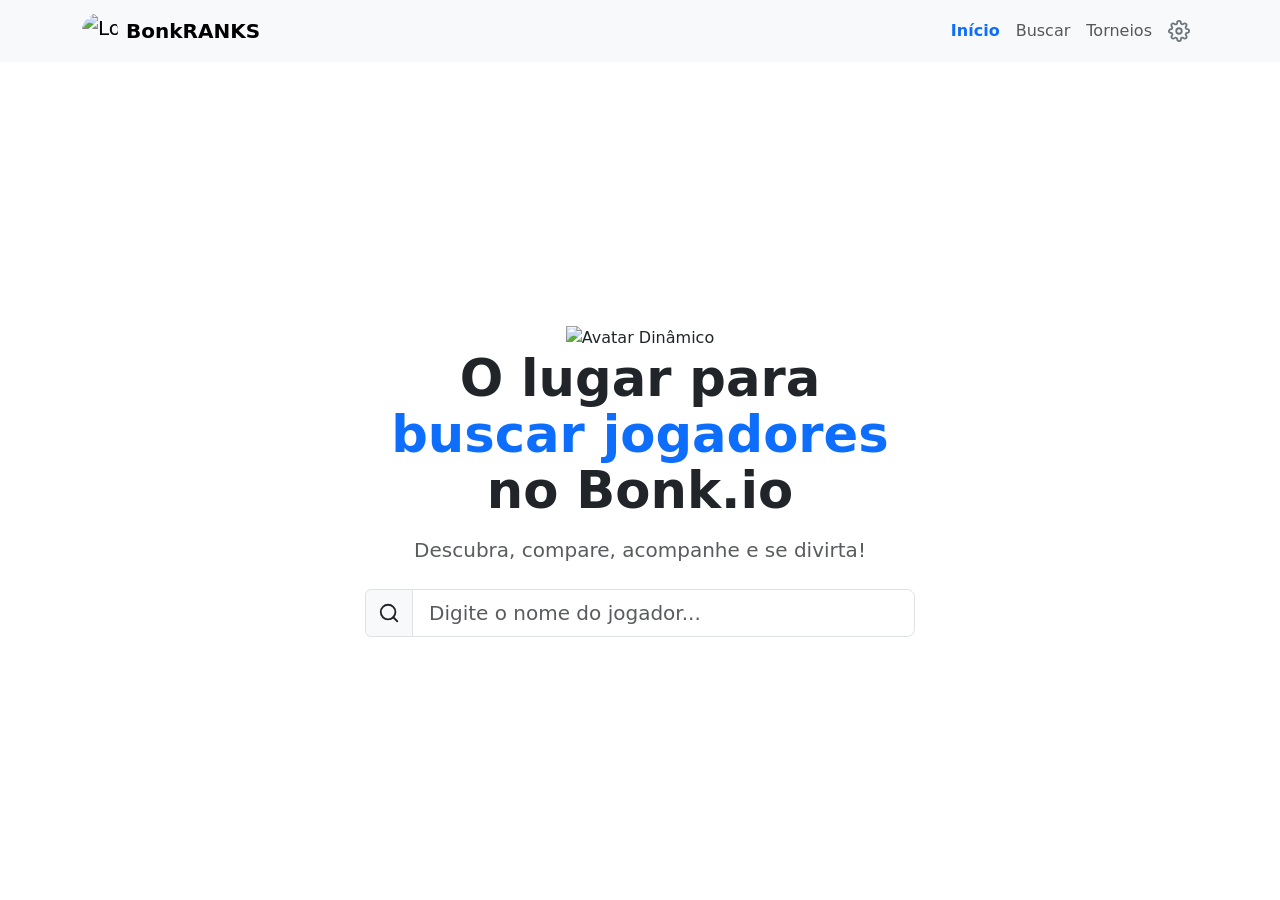
==== index.html @ 0608d568 "feat: modular global top bar with hamburger, icons and settings offcanvas" ====
<!DOCTYPE html>
<html lang="pt-BR">

<head>
  <meta charset="UTF-8">
  <meta name="viewport" content="width=device-width, initial-scale=1.0">
  <title>BonkRANKS</title>
  <link href="https://cdn.jsdelivr.net/npm/bootstrap@5.3.3/dist/css/bootstrap.min.css" rel="stylesheet">
  <link rel="stylesheet" href="./features/pages/index-page/index.css">
  <link rel="stylesheet" href="./features/shared/topbar/topbar.css">
  <link rel="icon" type="image/x-icon" href="https://res.cloudinary.com/dmmunstfz/image/upload/q_auto/f_auto/v1776456354/BonkRankLogo_tbhxaw.png">
</head>

<body>

  <header class="navbar bg-body-tertiary" data-site-topbar></header>

  <main class="home-wrapper d-flex align-items-center justify-content-center py-5">
    <div class="container text-center home-content">
      <img id="dynamic-avatar" class="big-avatar" src="https://res.cloudinary.com/dmmunstfz/image/upload/q_auto/f_auto/v1776456354/BonkRankLogo_tbhxaw.png" alt="Avatar Dinâmico">

      <h1 class="home-title fw-bold mb-3">
        O lugar  para<br>
        <span id="dynamic-word" class="text-primary">buscar jogadores</span><br>
        no Bonk.io
      </h1>
      <p class="lead text-muted mb-4">
        Descubra, compare, acompanhe e se divirta!
      </p>

      <form action="./features/pages/search-page/searchPage.html" method="get" class="home-form mx-auto">
        <div class="input-group">
          <span class="input-group-text">
            <svg xmlns="http://www.w3.org/2000/svg" width="22" height="22" viewBox="0 0 24 24" fill="none" stroke="currentColor" stroke-width="2" stroke-linecap="round" stroke-linejoin="round">
              <circle cx="11" cy="11" r="8"></circle>
              <line x1="21" y1="21" x2="16.65" y2="16.65"></line>
            </svg>
          </span>
          <input type="text" name="q" class="form-control form-control-lg" placeholder="Digite o nome do jogador..." autocomplete="off" required>
        </div>
      </form>

    </div>
  </main>

  <script src="https://cdn.jsdelivr.net/npm/bootstrap@5.3.3/dist/js/bootstrap.bundle.min.js"></script>
  <script src="./features/shared/topbar/settings.js"></script>
  <script src="./features/shared/topbar/topbar.js"></script>

</body>

</html>
---- features/pages/index-page/index.css ----
/* ============================================================
   BonkRANKS — Home (index.html)
   Estilos complementares ao Bootstrap 5.3.
   Aqui ficam apenas ajustes que o Bootstrap não cobre.
   Regra: nunca usar estilos inline no HTML.
   ============================================================ */

/* ------------------------------------------------------------
   1) Layout geral da página
   O body vira um flex column que ocupa 100% da altura da tela.
   Assim o main cresce e o conteúdo pode ser centralizado na
   vertical (mesmo comportamento do layout antigo).
   ------------------------------------------------------------ */
body {
  min-height: 100vh;
  display: flex;
  flex-direction: column;
}

/* O main cresce para ocupar o espaço restante abaixo da navbar,
   permitindo a centralização vertical do conteúdo. */
.home-wrapper {
  flex: 1;
}

/* ------------------------------------------------------------
   2) Largura máxima do conteúdo
   O .container do Bootstrap centraliza, mas não limita a
   largura a 700px em telas grandes. Garantimos aqui.
   ------------------------------------------------------------ */
.home-content {
  max-width: 700px;
}

/* ------------------------------------------------------------
   3) Barra de pesquisa
   Bootstrap não tem utilidade para limitar a largura do form
   a 550px, então definimos aqui.
   ------------------------------------------------------------ */
.home-form {
  max-width: 550px;
}

/* ------------------------------------------------------------
   4) Avatar principal — responsivo
   Tamanho fixo no desktop e reduzido no mobile
   (mesmo comportamento do layout original).
   ------------------------------------------------------------ */
.big-avatar {
  width: 160px;
  height: 160px;
  object-fit: contain;
}

@media (max-width: 768px) {
  .big-avatar {
    width: 120px;
    height: 120px;
  }
}

/* ------------------------------------------------------------
   5) Título principal — tipografia fluida
   Desktop: 3.2rem (igual ao original).
   Mobile: encolhe proporcional à largura da tela via clamp,
   evitando que o texto fique grande demais no celular.
   ------------------------------------------------------------ */
.home-title {
  font-size: clamp(2rem, 6vw, 3.2rem);
  line-height: 1.1;
}
---- features/shared/topbar/topbar.css ----
/* features/shared/topbar/topbar.css
   Complementos do Bootstrap para a top bar global.
   O Bootstrap já cobre: layout do navbar, collapse/hamburger, brand.
   Aqui fica só o que ele não expressa. */

/* Link do menu da página atual em destaque. */
[data-site-topbar] .nav-link.active {
  color: var(--bs-primary);
  font-weight: 600;
}

/* ==========================================================================
   Botão de configurações — DESKTOP (md+, padrão)
   Fica à direita da barra; o padding lateral é só espaçamento do ícone.
   ========================================================================== */
[data-site-topbar] .settings-trigger {
  border: 0;
  background: transparent;
  padding-inline: 0.5rem;
  color: var(--bs-secondary);
}
[data-site-topbar] .settings-trigger:hover {
  color: var(--bs-primary);
}

/* ==========================================================================
   No mobile o menu aberto vira um bloco vertical sob o hamburger;
   um filete separa os links da linha do brand. Ícones aparecem ao lado do
   texto (o d-flex/gap vêm das classes no próprio botão/link).
   ========================================================================== */
@media (max-width: 767.98px) {
  [data-site-topbar] .navbar-collapse {
    border-top: 1px solid var(--bs-border-color);
    padding-block: 0.5rem;
  }

  /* Botão de configurações — MOBILE (dentro do menu).
     No mobile o Bootstrap zera o padding horizontal dos .nav-link
     (--bs-nav-link-padding-x: 0), então aqui o padding-inline também é 0
     para alinhar ícone+texto com os demais itens. No desktop acima fica
     0.5rem — cada breakpoint com seu valor, sem conflito. */
  [data-site-topbar] .settings-trigger {
    padding-inline: 0;
    padding-block: 0.5rem;
  }

  /* Engrenagem no mesmo tamanho (18px) dos demais ícones do menu,
     para o texto "Configurações" alinhar com os textos dos links. */
  [data-site-topbar] .settings-trigger svg {
    width: 18px;
    height: 18px;
  }
}
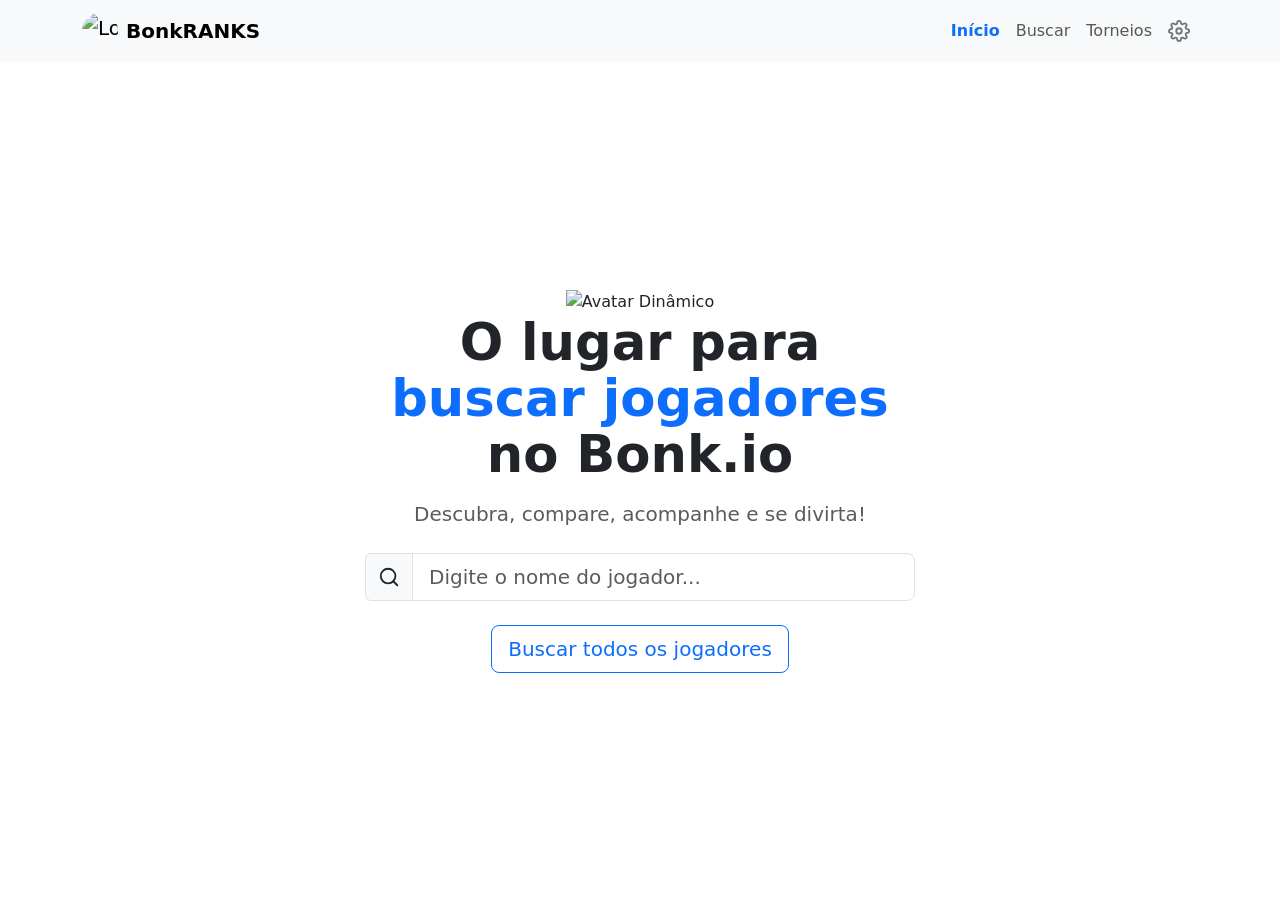
==== commit fefd8f89: "feat: add 'buscar todos os jogadores' button to home" ====
--- a/index.html
+++ b/index.html
@@ -6,7 +6,7 @@
   <meta name="viewport" content="width=device-width, initial-scale=1.0">
   <title>BonkRANKS</title>
   <link href="https://cdn.jsdelivr.net/npm/bootstrap@5.3.3/dist/css/bootstrap.min.css" rel="stylesheet">
-  <link rel="stylesheet" href="./features/pages/index-page/index.css">
+  <link rel="stylesheet" href="./features/pages/index-page/css/index.css">
   <link rel="stylesheet" href="./features/shared/topbar/topbar.css">
   <link rel="icon" type="image/x-icon" href="https://res.cloudinary.com/dmmunstfz/image/upload/q_auto/f_auto/v1776456354/BonkRankLogo_tbhxaw.png">
 </head>
@@ -40,6 +40,10 @@
         </div>
       </form>
 
+      <a href="./features/pages/search-page/searchPage.html" class="btn btn-outline-primary btn-lg mt-4">
+        Buscar todos os jogadores
+      </a>
+
     </div>
   </main>
 
--- a/features/pages/index-page/css/index.css
+++ b/features/pages/index-page/css/index.css
@@ -0,0 +1,71 @@
+/* ============================================================
+   BonkRANKS — Home (index.html)
+   Estilos complementares ao Bootstrap 5.3.
+   Aqui ficam apenas ajustes que o Bootstrap não cobre.
+   Regra: nunca usar estilos inline no HTML.
+   ============================================================ */
+
+/* ------------------------------------------------------------
+   1) Layout geral da página
+   O body vira um flex column que ocupa 100% da altura da tela.
+   Assim o main cresce e o conteúdo pode ser centralizado na
+   vertical (mesmo comportamento do layout antigo).
+   ------------------------------------------------------------ */
+body {
+  min-height: 100vh;
+  display: flex;
+  flex-direction: column;
+}
+
+/* O main cresce para ocupar o espaço restante abaixo da navbar,
+   permitindo a centralização vertical do conteúdo. */
+.home-wrapper {
+  flex: 1;
+}
+
+/* ------------------------------------------------------------
+   2) Largura máxima do conteúdo
+   O .container do Bootstrap centraliza, mas não limita a
+   largura a 700px em telas grandes. Garantimos aqui.
+   ------------------------------------------------------------ */
+.home-content {
+  max-width: 700px;
+}
+
+/* ------------------------------------------------------------
+   3) Barra de pesquisa
+   Bootstrap não tem utilidade para limitar a largura do form
+   a 550px, então definimos aqui.
+   ------------------------------------------------------------ */
+.home-form {
+  max-width: 550px;
+}
+
+/* ------------------------------------------------------------
+   4) Avatar principal — responsivo
+   Tamanho fixo no desktop e reduzido no mobile
+   (mesmo comportamento do layout original).
+   ------------------------------------------------------------ */
+.big-avatar {
+  width: 160px;
+  height: 160px;
+  object-fit: contain;
+}
+
+@media (max-width: 768px) {
+  .big-avatar {
+    width: 120px;
+    height: 120px;
+  }
+}
+
+/* ------------------------------------------------------------
+   5) Título principal — tipografia fluida
+   Desktop: 3.2rem (igual ao original).
+   Mobile: encolhe proporcional à largura da tela via clamp,
+   evitando que o texto fique grande demais no celular.
+   ------------------------------------------------------------ */
+.home-title {
+  font-size: clamp(2rem, 6vw, 3.2rem);
+  line-height: 1.1;
+}
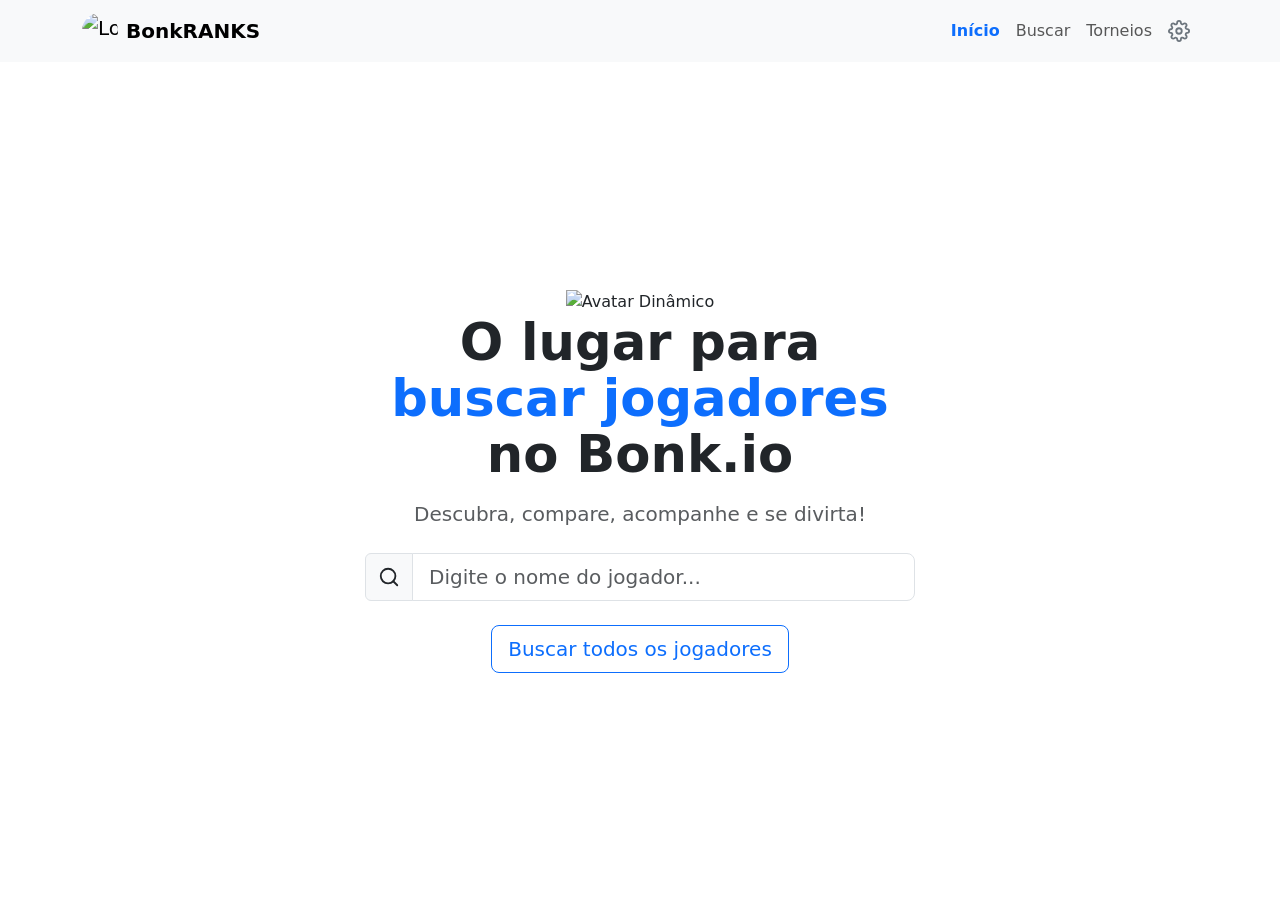
==== commit ace0e797: "feat: add theme switcher inside settings panel" ====
--- a/index.html
+++ b/index.html
@@ -9,6 +9,7 @@
   <link rel="stylesheet" href="./features/pages/index-page/css/index.css">
   <link rel="stylesheet" href="./features/shared/topbar/topbar.css">
   <link rel="icon" type="image/x-icon" href="https://res.cloudinary.com/dmmunstfz/image/upload/q_auto/f_auto/v1776456354/BonkRankLogo_tbhxaw.png">
+  <script src="./features/shared/themeSwitcher.js"></script>
 </head>
 
 <body>
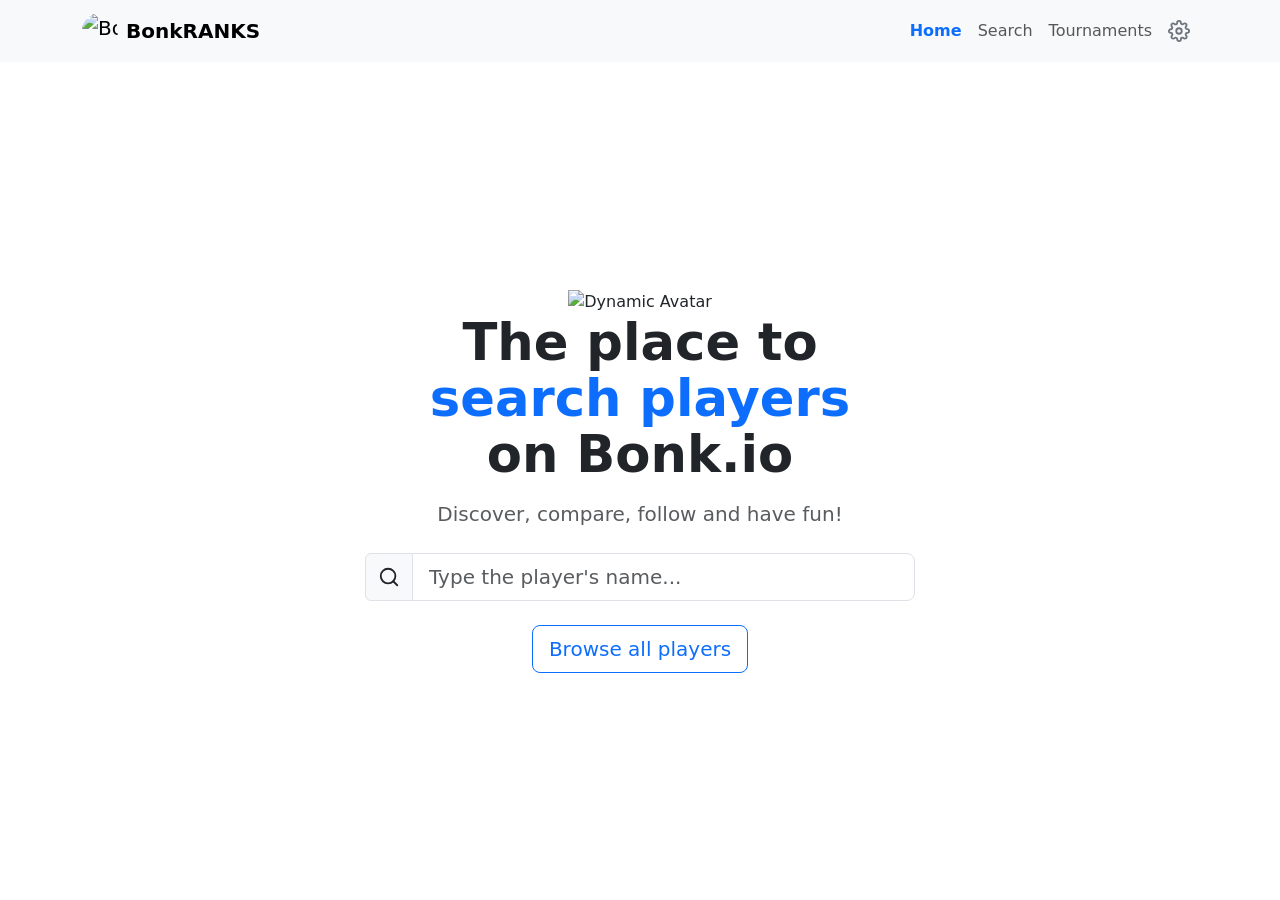
==== commit 280ab4e2: "feat: implement i18n with pt-BR/en locales and locale switcher - Add i18n core (features/shared/i18n" ====
--- a/index.html
+++ b/index.html
@@ -10,6 +10,9 @@
   <link rel="stylesheet" href="./features/shared/topbar/topbar.css">
   <link rel="icon" type="image/x-icon" href="https://res.cloudinary.com/dmmunstfz/image/upload/q_auto/f_auto/v1776456354/BonkRankLogo_tbhxaw.png">
   <script src="./features/shared/themeSwitcher.js"></script>
+  <script src="./features/shared/i18n/locales/pt-BR.js"></script>
+  <script src="./features/shared/i18n/locales/en.js"></script>
+  <script src="./features/shared/i18n/i18n.js"></script>
 </head>
 
 <body>
@@ -18,16 +21,14 @@
 
   <main class="home-wrapper d-flex align-items-center justify-content-center py-5">
     <div class="container text-center home-content">
-      <img id="dynamic-avatar" class="big-avatar" src="https://res.cloudinary.com/dmmunstfz/image/upload/q_auto/f_auto/v1776456354/BonkRankLogo_tbhxaw.png" alt="Avatar Dinâmico">
+      <img id="dynamic-avatar" class="big-avatar" src="https://res.cloudinary.com/dmmunstfz/image/upload/q_auto/f_auto/v1776456354/BonkRankLogo_tbhxaw.png" alt="" data-i18n-alt="home.avatarAlt">
 
       <h1 class="home-title fw-bold mb-3">
-        O lugar  para<br>
-        <span id="dynamic-word" class="text-primary">buscar jogadores</span><br>
-        no Bonk.io
+        <span data-i18n="home.tagline1"></span><br>
+        <span id="dynamic-word" class="text-primary" data-i18n="home.tagline2"></span><br>
+        <span data-i18n="home.tagline3"></span>
       </h1>
-      <p class="lead text-muted mb-4">
-        Descubra, compare, acompanhe e se divirta!
-      </p>
+      <p class="lead text-muted mb-4" data-i18n="home.subtitle"></p>
 
       <form action="./features/pages/search-page/searchPage.html" method="get" class="home-form mx-auto">
         <div class="input-group">
@@ -37,13 +38,11 @@
               <line x1="21" y1="21" x2="16.65" y2="16.65"></line>
             </svg>
           </span>
-          <input type="text" name="q" class="form-control form-control-lg" placeholder="Digite o nome do jogador..." autocomplete="off" required>
+          <input type="text" name="q" class="form-control form-control-lg" data-i18n-placeholder="home.searchPlaceholder" autocomplete="off" required>
         </div>
       </form>
 
-      <a href="./features/pages/search-page/searchPage.html" class="btn btn-outline-primary btn-lg mt-4">
-        Buscar todos os jogadores
-      </a>
+      <a href="./features/pages/search-page/searchPage.html" class="btn btn-outline-primary btn-lg mt-4" data-i18n="home.browseAll"></a>
 
     </div>
   </main>
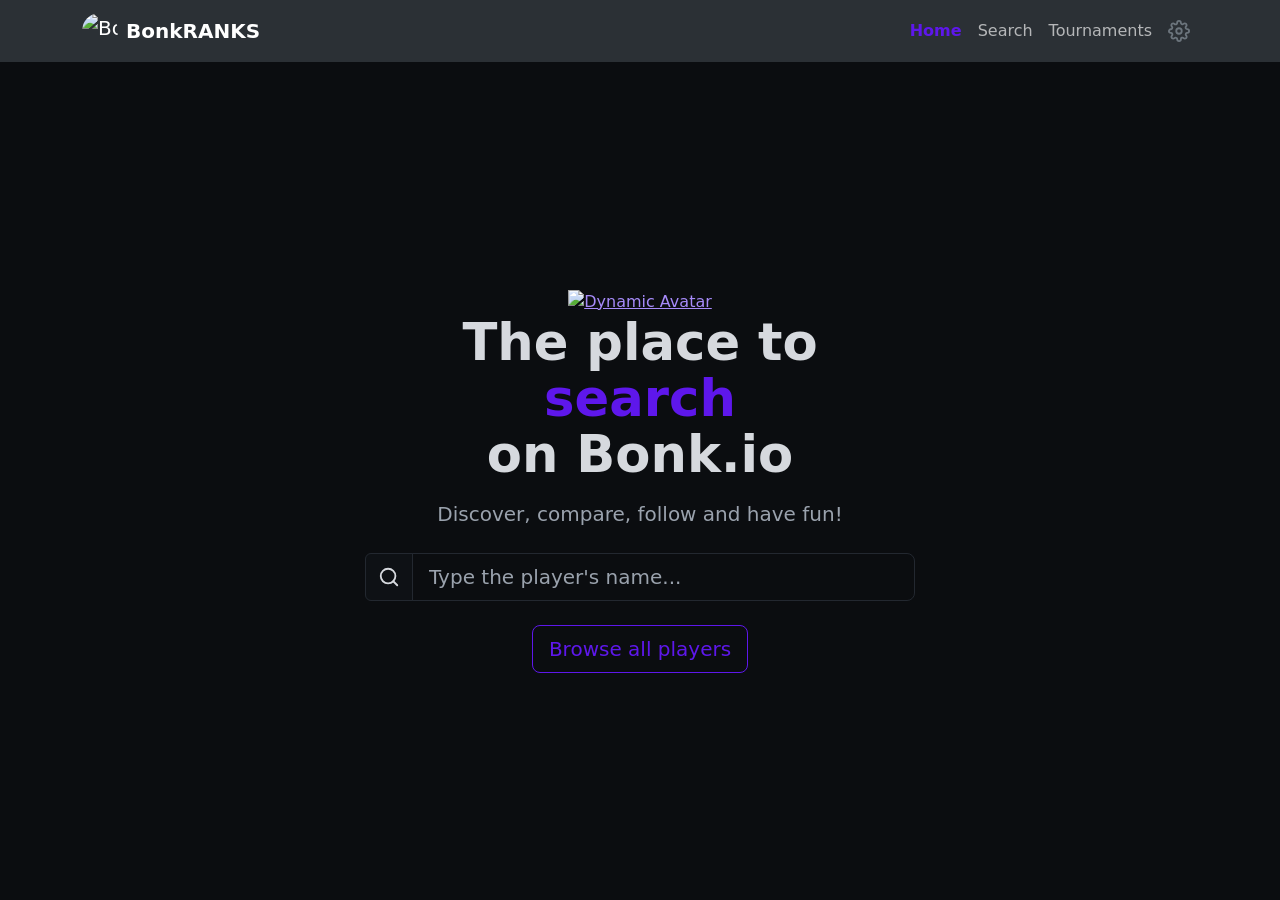
==== commit b5ab7ad0: "feat: home charm — logo fidget spin and rotating dynamic word - logo vira link clicável: giro lento " ====
--- a/index.html
+++ b/index.html
@@ -7,7 +7,7 @@
   <title>BonkRANKS</title>
   <link href="https://cdn.jsdelivr.net/npm/bootstrap@5.3.3/dist/css/bootstrap.min.css" rel="stylesheet">
   <link rel="stylesheet" href="./features/pages/index-page/css/index.css">
-  <link rel="stylesheet" href="./features/shared/topbar/topbar.css">
+  <link rel="stylesheet" href="./features/shared/topbar/css/topbar.css">
   <link rel="icon" type="image/x-icon" href="https://res.cloudinary.com/dmmunstfz/image/upload/q_auto/f_auto/v1776456354/BonkRankLogo_tbhxaw.png">
   <script src="./features/shared/themeSwitcher.js"></script>
   <script src="./features/shared/i18n/locales/pt-BR.js"></script>
@@ -21,7 +21,9 @@
 
   <main class="home-wrapper d-flex align-items-center justify-content-center py-5">
     <div class="container text-center home-content">
-      <img id="dynamic-avatar" class="big-avatar" src="https://res.cloudinary.com/dmmunstfz/image/upload/q_auto/f_auto/v1776456354/BonkRankLogo_tbhxaw.png" alt="" data-i18n-alt="home.avatarAlt">
+      <a href="#" id="dynamic-avatar-link" class="home-avatar-link" data-i18n-aria="home.avatarAlt">
+        <img id="dynamic-avatar" class="big-avatar" src="https://res.cloudinary.com/dmmunstfz/image/upload/q_auto/f_auto/v1776456354/BonkRankLogo_tbhxaw.png" alt="" data-i18n-alt="home.avatarAlt">
+      </a>
 
       <h1 class="home-title fw-bold mb-3">
         <span data-i18n="home.tagline1"></span><br>
@@ -50,6 +52,7 @@
   <script src="https://cdn.jsdelivr.net/npm/bootstrap@5.3.3/dist/js/bootstrap.bundle.min.js"></script>
   <script src="./features/shared/topbar/settings.js"></script>
   <script src="./features/shared/topbar/topbar.js"></script>
+  <script src="./features/pages/index-page/js/dynamicWord.js"></script>
 
 </body>
 
--- a/features/pages/index-page/css/index.css
+++ b/features/pages/index-page/css/index.css
@@ -69,3 +69,46 @@
   font-size: clamp(2rem, 6vw, 3.2rem);
   line-height: 1.1;
 }
+
+/* ------------------------------------------------------------
+   6) Logo — giro contínuo (idle) + fidget no clique
+   Idle: rotação lenta e contínua, sempre ativa na .big-avatar.
+   Fidget: a classe .fidget troca a animação por um giro rápido
+   que desacelera; a JS remove a classe ao fim (animationend)
+   para o giro contínuo voltar. A logo é circular, então o
+   "salto" de volta aos 0deg não é perceptível.
+   ------------------------------------------------------------ */
+.big-avatar {
+  animation: avatar-idle 16s linear infinite;
+}
+
+.big-avatar.fidget {
+  animation: avatar-fidget 0.9s cubic-bezier(0.22, 0.61, 0.36, 1) 1;
+}
+
+/* Rotação lenta contínua */
+@keyframes avatar-idle {
+  from { transform: rotate(0deg); }
+  to   { transform: rotate(360deg); }
+}
+
+/* Giro rápido com desaceleração (fidget spinner) */
+@keyframes avatar-fidget {
+  from { transform: rotate(0deg); }
+  to   { transform: rotate(720deg); }
+}
+
+/* ------------------------------------------------------------
+   7) Palavra dinâmica — fade a cada troca
+   #dynamic-word ganha a classe .word-fade na troca de palavra;
+   o fade-in acontece pela animação (a JS força reflow antes de
+   re-adicionar a classe para reiniciar o ciclo).
+   ------------------------------------------------------------ */
+#dynamic-word.word-fade {
+  animation: word-fade-in 0.5s ease;
+}
+
+@keyframes word-fade-in {
+  from { opacity: 0; transform: translateY(4px); }
+  to   { opacity: 1; transform: translateY(0); }
+}
--- a/features/shared/topbar/css/topbar.css
+++ b/features/shared/topbar/css/topbar.css
@@ -0,0 +1,140 @@
+/* features/shared/topbar/topbar.css
+   Complementos do Bootstrap para a top bar global.
+   O Bootstrap já cobre: layout do navbar, collapse/hamburger, brand.
+   Aqui fica só o que ele não expressa. */
+
+/* Link do menu da página atual em destaque. */
+[data-site-topbar] .nav-link.active {
+  color: var(--bs-primary);
+  font-weight: 600;
+}
+
+/* A navbar usa bg-body-tertiary no HTML de cada página, mas para o site
+   o tom certo é o de cards/navbar (--bs-secondary-bg): no dark profundo
+   ela deixa de parecer um cinza desconexo do fundo quase preto. */
+header[data-site-topbar] {
+  background-color: var(--bs-secondary-bg);
+}
+
+/* ==========================================================================
+   Botão de configurações — DESKTOP (md+, padrão)
+   Fica à direita da barra; o padding lateral é só espaçamento do ícone.
+   ========================================================================== */
+[data-site-topbar] .settings-trigger {
+  border: 0;
+  background: transparent;
+  padding-inline: 0.5rem;
+  color: var(--bs-secondary);
+}
+[data-site-topbar] .settings-trigger:hover {
+  color: var(--bs-primary);
+}
+
+/* ==========================================================================
+   No mobile o menu aberto vira um bloco vertical sob o hamburger;
+   um filete separa os links da linha do brand. Ícones aparecem ao lado do
+   texto (o d-flex/gap vêm das classes no próprio botão/link).
+   ========================================================================== */
+@media (max-width: 767.98px) {
+  [data-site-topbar] .navbar-collapse {
+    border-top: 1px solid var(--bs-border-color);
+    padding-block: 0.5rem;
+  }
+
+  /* Botão de configurações — MOBILE (dentro do menu).
+     No mobile o Bootstrap zera o padding horizontal dos .nav-link
+     (--bs-nav-link-padding-x: 0), então aqui o padding-inline também é 0
+     para alinhar ícone+texto com os demais itens. No desktop acima fica
+     0.5rem — cada breakpoint com seu valor, sem conflito. */
+  [data-site-topbar] .settings-trigger {
+    padding-inline: 0;
+    padding-block: 0.5rem;
+  }
+
+  /* Engrenagem no mesmo tamanho (18px) dos demais ícones do menu,
+     para o texto "Configurações" alinhar com os textos dos links. */
+  [data-site-topbar] .settings-trigger svg {
+    width: 18px;
+    height: 18px;
+  }
+}
+
+/* ==========================================================================
+   Tema escuro "profundo" — global
+   Sobrescreve as variáveis do Bootstrap para o dark mode ficar mais escuro
+   que o padrão. Este arquivo é carregado em todas as páginas, então o
+   ajuste vale para o site inteiro. Documentação: docs/proposta-design-charisma.md
+   ========================================================================== */
+[data-bs-theme="dark"] {
+  --bs-body-bg: #0b0d10;          /* fundo geral: quase preto  */
+  --bs-body-color: #d6d9de;       /* texto                     */
+  --bs-secondary-bg: #12151a;     /* navbar/cards              */
+  --bs-tertiary-bg: #0e1115;      /* offcanvas, formulários    */
+  --bs-border-color: #232830;     /* bordas                    */
+  --bs-secondary-color: #9aa2ad;  /* text-muted                */
+}
+
+/* ==========================================================================
+   Identidade visual — roxo escuro da logo (#5e17eb)
+   A cor primária do Bootstrap (--bs-primary) é azul #0d6efd; a identidade
+   do site é um roxo escuro (cor da logo). Sobrescrevemos aqui, num
+   único lugar global, as variáveis E os componentes em que o Bootstrap
+   fixa o azul em hardcoded (btn-outline-primary, checkbox marcado e o
+   focus de form-control/form-select).
+   ========================================================================== */
+
+/* 1) Variáveis — clara e escura (links usam tons adaptados por tema). */
+:root,
+[data-bs-theme="light"] {
+  --bs-primary: #5e17eb;
+  --bs-primary-rgb: 94, 23, 235;
+  --bs-link-color: #5e17eb;
+  --bs-link-hover-color: #4b12bc;
+  --bs-link-color-rgb: 94, 23, 235;
+  --bs-link-hover-color-rgb: 75, 18, 188;
+  --bs-primary-text-emphasis: #3d0f99;
+  --bs-primary-bg-subtle: #ede9fe;
+  --bs-primary-border-subtle: #c4b5fd;
+  --bs-focus-ring-color: rgba(94, 23, 235, 0.25);
+  --bs-accordion-btn-focus-box-shadow: 0 0 0 0.25rem rgba(94, 23, 235, 0.25);
+}
+
+[data-bs-theme="dark"] {
+  --bs-link-color: #a78bfa;
+  --bs-link-hover-color: #c4b5fd;
+  --bs-link-color-rgb: 167, 139, 250;
+  --bs-link-hover-color-rgb: 196, 181, 253;
+  --bs-primary-text-emphasis: #a78bfa;
+  --bs-primary-bg-subtle: #2a1850;
+  --bs-primary-border-subtle: #4c1d95;
+  --bs-focus-ring-color: rgba(94, 23, 235, 0.4);
+  --bs-accordion-btn-focus-box-shadow: 0 0 0 0.25rem rgba(94, 23, 235, 0.4);
+}
+
+/* 2) Botão outline primário — o Bootstrap fixa #0d6efd nos seus --bs-btn-*. */
+.btn-outline-primary {
+  --bs-btn-color: #5e17eb;
+  --bs-btn-border-color: #5e17eb;
+  --bs-btn-hover-color: #fff;
+  --bs-btn-hover-bg: #5e17eb;
+  --bs-btn-hover-border-color: #5e17eb;
+  --bs-btn-focus-shadow-rgb: 94, 23, 235;
+  --bs-btn-active-color: #fff;
+  --bs-btn-active-bg: #5e17eb;
+  --bs-btn-active-border-color: #5e17eb;
+  --bs-btn-disabled-color: #5e17eb;
+  --bs-btn-disabled-border-color: #5e17eb;
+}
+
+/* 3) Checkbox/switch marcados — Bootstrap fixa o azul. */
+.form-check-input:checked {
+  background-color: #5e17eb;
+  border-color: #5e17eb;
+}
+
+/* 4) Focus de inputs — Bootstrap fixa borda #86b7fe e sombra azul. */
+.form-control:focus,
+.form-select:focus {
+  border-color: #a78bfa;
+  box-shadow: 0 0 0 0.25rem rgba(94, 23, 235, 0.25);
+}
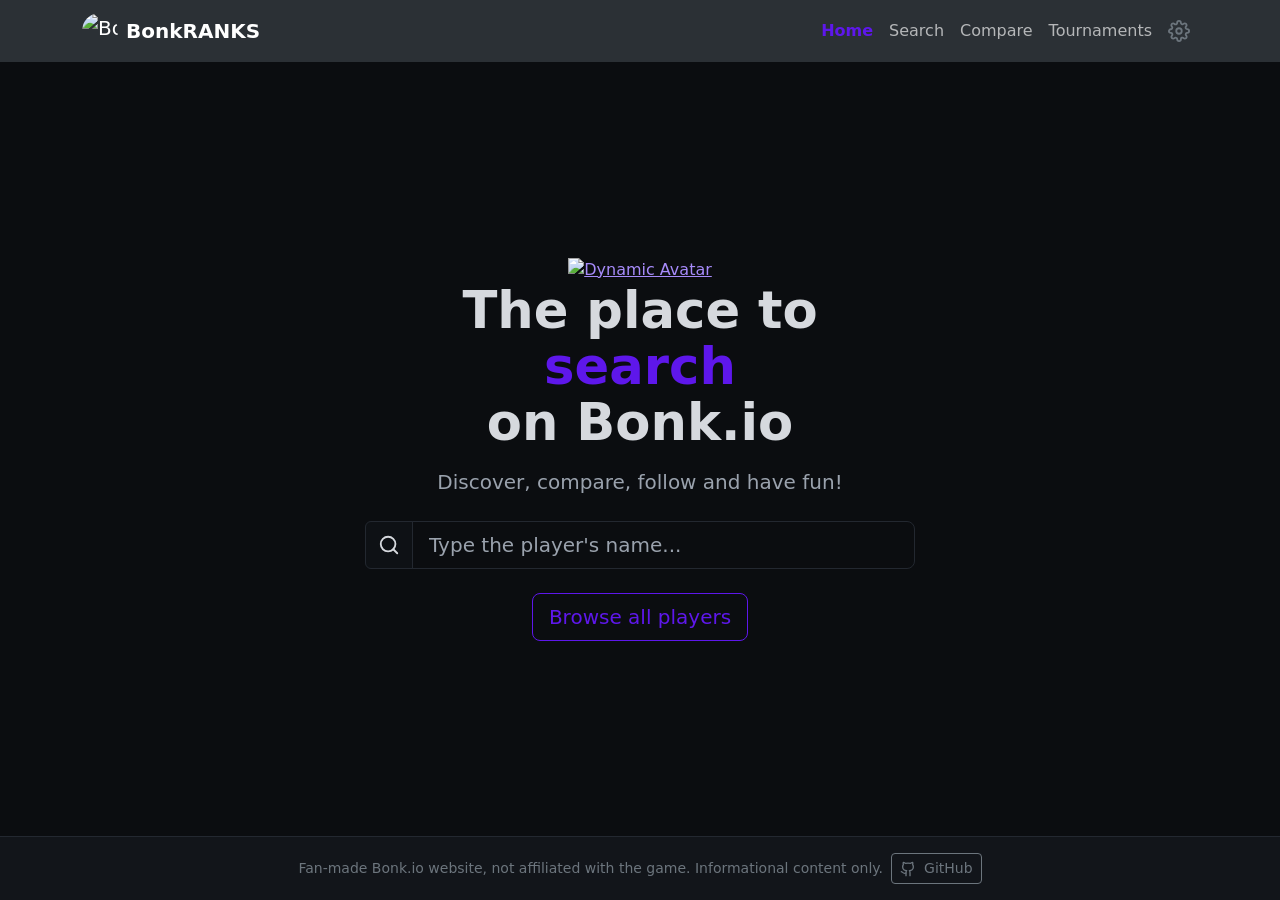
==== commit a2fa911f: "refactor(shared): rename topbar to shell as global layout module" ====
--- a/index.html
+++ b/index.html
@@ -7,7 +7,7 @@
   <title>BonkRANKS</title>
   <link href="https://cdn.jsdelivr.net/npm/bootstrap@5.3.3/dist/css/bootstrap.min.css" rel="stylesheet">
   <link rel="stylesheet" href="./features/pages/index-page/css/index.css">
-  <link rel="stylesheet" href="./features/shared/topbar/css/topbar.css">
+  <link rel="stylesheet" href="./features/shared/shell/css/shell.css">
   <link rel="icon" type="image/x-icon" href="https://res.cloudinary.com/dmmunstfz/image/upload/q_auto/f_auto/v1776456354/BonkRankLogo_tbhxaw.png">
   <script src="./features/shared/themeSwitcher.js"></script>
   <script src="./features/shared/i18n/locales/pt-BR.js"></script>
@@ -50,8 +50,8 @@
   </main>
 
   <script src="https://cdn.jsdelivr.net/npm/bootstrap@5.3.3/dist/js/bootstrap.bundle.min.js"></script>
-  <script src="./features/shared/topbar/settings.js"></script>
-  <script src="./features/shared/topbar/topbar.js"></script>
+  <script src="./features/shared/shell/settings.js"></script>
+  <script src="./features/shared/shell/shell.js"></script>
   <script src="./features/pages/index-page/js/dynamicWord.js"></script>
 
 </body>
--- a/features/shared/shell/css/shell.css
+++ b/features/shared/shell/css/shell.css
@@ -0,0 +1,152 @@
+/* features/shared/shell/css/shell.css
+   Complementos do Bootstrap para o shell global (top bar + footer).
+   O Bootstrap já cobre: layout do navbar, collapse/hamburger, brand.
+   Aqui fica só o que ele não expressa. */
+
+/* Link do menu da página atual em destaque. */
+[data-site-topbar] .nav-link.active {
+  color: var(--bs-primary);
+  font-weight: 600;
+}
+
+/* A navbar usa bg-body-tertiary no HTML de cada página, mas para o site
+   o tom certo é o de cards/navbar (--bs-secondary-bg): no dark profundo
+   ela deixa de parecer um cinza desconexo do fundo quase preto. */
+header[data-site-topbar] {
+  background-color: var(--bs-secondary-bg);
+}
+
+/* ==========================================================================
+   Botão de configurações — DESKTOP (md+, padrão)
+   Fica à direita da barra; o padding lateral é só espaçamento do ícone.
+   ========================================================================== */
+[data-site-topbar] .settings-trigger {
+  border: 0;
+  background: transparent;
+  padding-inline: 0.5rem;
+  color: var(--bs-secondary);
+}
+[data-site-topbar] .settings-trigger:hover {
+  color: var(--bs-primary);
+}
+
+/* ==========================================================================
+   No mobile o menu aberto vira um bloco vertical sob o hamburger;
+   um filete separa os links da linha do brand. Ícones aparecem ao lado do
+   texto (o d-flex/gap vêm das classes no próprio botão/link).
+   ========================================================================== */
+@media (max-width: 767.98px) {
+  [data-site-topbar] .navbar-collapse {
+    border-top: 1px solid var(--bs-border-color);
+    padding-block: 0.5rem;
+  }
+
+  /* Botão de configurações — MOBILE (dentro do menu).
+     No mobile o Bootstrap zera o padding horizontal dos .nav-link
+     (--bs-nav-link-padding-x: 0), então aqui o padding-inline também é 0
+     para alinhar ícone+texto com os demais itens. No desktop acima fica
+     0.5rem — cada breakpoint com seu valor, sem conflito. */
+  [data-site-topbar] .settings-trigger {
+    padding-inline: 0;
+    padding-block: 0.5rem;
+  }
+
+  /* Engrenagem no mesmo tamanho (18px) dos demais ícones do menu,
+     para o texto "Configurações" alinhar com os textos dos links. */
+  [data-site-topbar] .settings-trigger svg {
+    width: 18px;
+    height: 18px;
+  }
+}
+
+/* ==========================================================================
+   Footer global — montada dinamicamente pelo shell.js (data-site-footer)
+   Mesmo tom da topbar (--bs-secondary-bg) e borda sutil no topo, para
+   fechar o layout nas duas direções. O flex do body + main flex:1 já
+   mantém a footer na base da página; aqui fica só o visual.
+   ========================================================================== */
+.site-footer {
+  background-color: var(--bs-secondary-bg);
+  border-top: 1px solid var(--bs-border-color);
+}
+
+
+/* ==========================================================================
+   Tema escuro "profundo" — global
+   Sobrescreve as variáveis do Bootstrap para o dark mode ficar mais escuro
+   que o padrão. Este arquivo é carregado em todas as páginas, então o
+   ajuste vale para o site inteiro. Documentação: docs/proposta-design-charisma.md
+   ========================================================================== */
+[data-bs-theme="dark"] {
+  --bs-body-bg: #0b0d10;          /* fundo geral: quase preto  */
+  --bs-body-color: #d6d9de;       /* texto                     */
+  --bs-secondary-bg: #12151a;     /* navbar/cards              */
+  --bs-tertiary-bg: #0e1115;      /* offcanvas, formulários    */
+  --bs-border-color: #232830;     /* bordas                    */
+  --bs-secondary-color: #9aa2ad;  /* text-muted                */
+}
+
+/* ==========================================================================
+   Identidade visual — roxo escuro da logo (#5e17eb)
+   A cor primária do Bootstrap (--bs-primary) é azul #0d6efd; a identidade
+   do site é um roxo escuro (cor da logo). Sobrescrevemos aqui, num
+   único lugar global, as variáveis E os componentes em que o Bootstrap
+   fixa o azul em hardcoded (btn-outline-primary, checkbox marcado e o
+   focus de form-control/form-select).
+   ========================================================================== */
+
+/* 1) Variáveis — clara e escura (links usam tons adaptados por tema). */
+:root,
+[data-bs-theme="light"] {
+  --bs-primary: #5e17eb;
+  --bs-primary-rgb: 94, 23, 235;
+  --bs-link-color: #5e17eb;
+  --bs-link-hover-color: #4b12bc;
+  --bs-link-color-rgb: 94, 23, 235;
+  --bs-link-hover-color-rgb: 75, 18, 188;
+  --bs-primary-text-emphasis: #3d0f99;
+  --bs-primary-bg-subtle: #ede9fe;
+  --bs-primary-border-subtle: #c4b5fd;
+  --bs-focus-ring-color: rgba(94, 23, 235, 0.25);
+  --bs-accordion-btn-focus-box-shadow: 0 0 0 0.25rem rgba(94, 23, 235, 0.25);
+}
+
+[data-bs-theme="dark"] {
+  --bs-link-color: #a78bfa;
+  --bs-link-hover-color: #c4b5fd;
+  --bs-link-color-rgb: 167, 139, 250;
+  --bs-link-hover-color-rgb: 196, 181, 253;
+  --bs-primary-text-emphasis: #a78bfa;
+  --bs-primary-bg-subtle: #2a1850;
+  --bs-primary-border-subtle: #4c1d95;
+  --bs-focus-ring-color: rgba(94, 23, 235, 0.4);
+  --bs-accordion-btn-focus-box-shadow: 0 0 0 0.25rem rgba(94, 23, 235, 0.4);
+}
+
+/* 2) Botão outline primário — o Bootstrap fixa #0d6efd nos seus --bs-btn-*. */
+.btn-outline-primary {
+  --bs-btn-color: #5e17eb;
+  --bs-btn-border-color: #5e17eb;
+  --bs-btn-hover-color: #fff;
+  --bs-btn-hover-bg: #5e17eb;
+  --bs-btn-hover-border-color: #5e17eb;
+  --bs-btn-focus-shadow-rgb: 94, 23, 235;
+  --bs-btn-active-color: #fff;
+  --bs-btn-active-bg: #5e17eb;
+  --bs-btn-active-border-color: #5e17eb;
+  --bs-btn-disabled-color: #5e17eb;
+  --bs-btn-disabled-border-color: #5e17eb;
+}
+
+/* 3) Checkbox/switch marcados — Bootstrap fixa o azul. */
+.form-check-input:checked {
+  background-color: #5e17eb;
+  border-color: #5e17eb;
+}
+
+/* 4) Focus de inputs — Bootstrap fixa borda #86b7fe e sombra azul. */
+.form-control:focus,
+.form-select:focus {
+  border-color: #a78bfa;
+  box-shadow: 0 0 0 0.25rem rgba(94, 23, 235, 0.25);
+}
